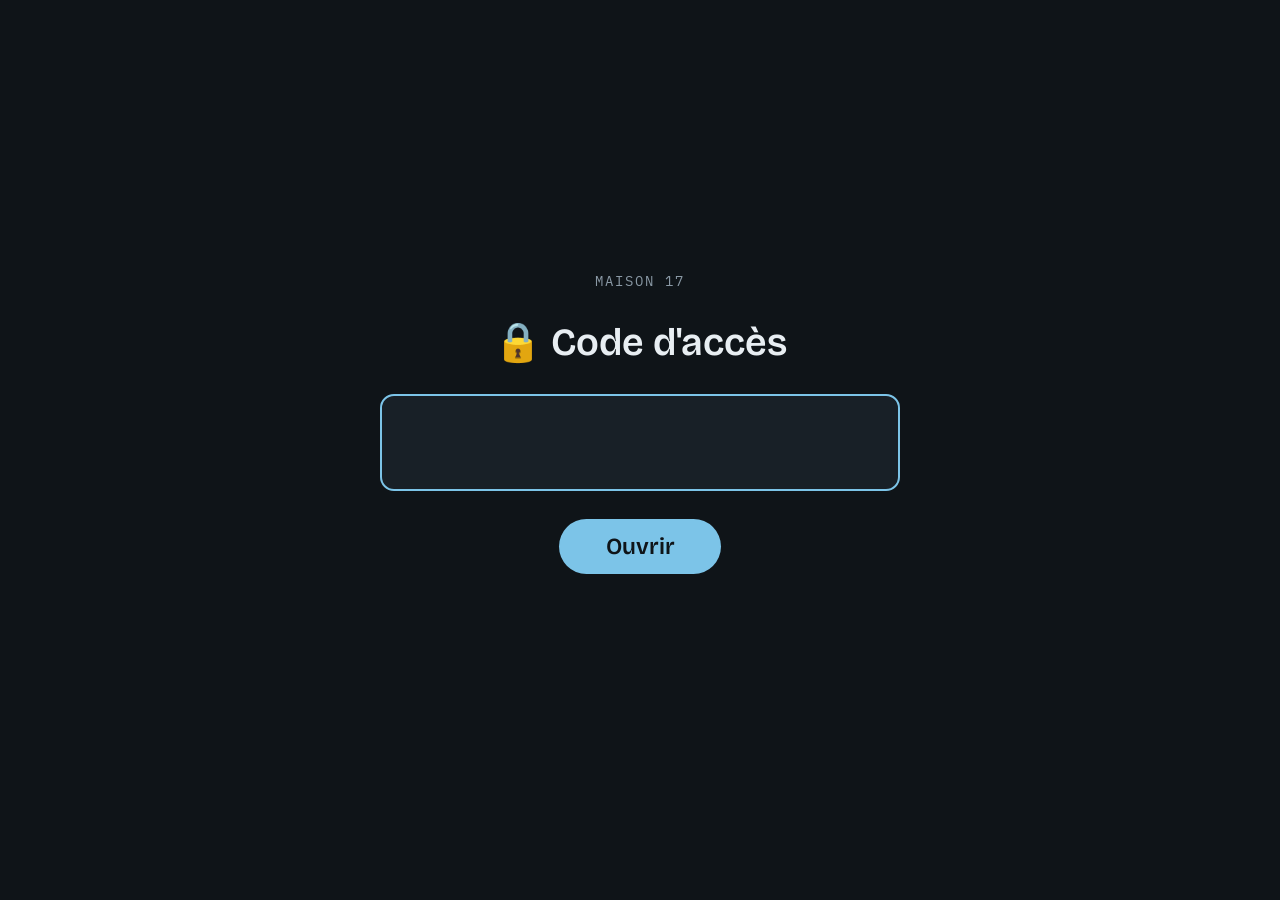
==== bilans.html @ 3d0b06b4 "Bilans : écarts avec une décimale sous 10 % et totaux au dixième de kWh ; mise à jour automatique de" ====
<!doctype html>
<html lang="fr">
<head>
<meta charset="utf-8">
<meta name="viewport" content="width=device-width,initial-scale=1">
<title>Bilans énergie</title>
<link rel="preconnect" href="https://fonts.googleapis.com">
<link rel="preconnect" href="https://fonts.gstatic.com" crossorigin>
<link rel="stylesheet" href="https://fonts.googleapis.com/css2?family=Bricolage+Grotesque:opsz,wght@12..96,400;12..96,600;12..96,700&family=IBM+Plex+Mono:wght@400;500&display=swap">
<style>
/* Bilans de l'installation solaire : semaine, mois, année, et comparaison avec l'année précédente (N-1).
   Écrite pour le navigateur de la télé Samsung 2018 : flexbox seulement (pas de grille CSS, pas de gap, pas de inset). */
:root{
  --nuit:#0f1418; --ardoise:#182027; --trait:#26313a;
  --craie:#e8eef2; --brume:#8a99a5; --givre:#7cc4e8;
  --soleil:#f0c36a; --reseau:#f08a6a; --vente:#7fd1a0;
  --display:"Bricolage Grotesque",system-ui,"Segoe UI",Roboto,sans-serif;
  --mono:"IBM Plex Mono",ui-monospace,Menlo,Consolas,monospace;
  color-scheme:dark;
}
html{font-size:1vw}
@supports (width:min(1vw,1vh)){html{font-size:min(1vw,1.7778vh)}}
*{box-sizing:border-box}
html,body{height:100%;margin:0}
body{background:var(--nuit);color:var(--craie);font-family:var(--display);overflow:hidden}
.ecran{height:100%;display:flex;flex-direction:column;padding:2.2rem 3.2rem}
.haut{display:flex;align-items:flex-end;justify-content:space-between;margin-bottom:1.2rem}
h1{margin:0;font-size:3rem;font-weight:700;letter-spacing:-.02em;line-height:1}
.sous{font-family:var(--mono);font-size:1rem;color:var(--brume);margin-top:.6rem;letter-spacing:.06em}
.liens{font-family:var(--mono);font-size:1rem;text-align:right}
.liens a{color:var(--givre);text-decoration:none;margin-left:1.4rem}

.barre-outils{display:flex;align-items:center;justify-content:space-between;margin-bottom:1.1rem}
.groupe{display:flex;align-items:center}
.groupe button{font-family:var(--mono);font-size:1.05rem;white-space:nowrap;color:var(--craie);background:var(--ardoise);border:1px solid var(--trait);border-radius:99px;padding:.5rem 1rem;margin-right:.5rem;cursor:pointer}
.groupe button:last-child{margin-right:0}
.groupe button[aria-pressed="true"]{background:var(--craie);color:var(--nuit);border-color:var(--craie)}
.groupe button:focus{outline:3px solid var(--givre);outline-offset:2px}
.groupe button.m[aria-pressed="true"]{color:var(--nuit)}
.nav{display:flex;align-items:center}
.nav button{font-size:1.6rem;width:3.2rem;height:3.2rem;border-radius:50%;border:1px solid var(--trait);background:var(--ardoise);color:var(--craie);cursor:pointer}
.nav button:focus{outline:3px solid var(--givre);outline-offset:2px}
.nav button[disabled]{opacity:.3;cursor:default}
.nav .periode{font-size:1.7rem;font-weight:600;min-width:17rem;text-align:center;white-space:nowrap}

.corps{flex:1 1 auto;display:flex;min-height:0}
.carte{background:var(--ardoise);border-radius:1rem;padding:1.3rem 1.6rem;min-width:0}
.graphique{flex:1 1 auto;display:flex;flex-direction:column;margin-right:1.2rem}
.cote{flex:0 0 27%;display:flex;flex-direction:column}
.etiquette{font-family:var(--mono);font-size:.95rem;letter-spacing:.14em;text-transform:uppercase;color:var(--brume)}
.legende{display:flex;justify-content:space-between;align-items:baseline}
.legende span{font-family:var(--mono);font-size:1rem;color:var(--brume);margin-left:1.4rem}
.carre{display:inline-block;width:.9rem;height:.9rem;border-radius:.2rem;margin-right:.4rem;vertical-align:middle}
.zone-svg{flex:1 1 auto;position:relative;margin-top:1rem;min-height:10rem}
.zone-svg svg{position:absolute;top:0;left:0;width:100%;height:100%}
.echelle{position:absolute;left:0;top:-.2rem;font-family:var(--mono);font-size:.9rem;color:var(--brume)}
/* Infobulles : une colonne invisible par barre, au-dessus du graphique */
.survol{position:absolute;top:0;left:0;right:0;bottom:0;display:flex}
.survol div{flex:1 1 0;cursor:default;border-radius:.4rem}
.survol div:hover,.survol div.actif{background:rgba(232,238,242,.06)}
.bulle{position:absolute;z-index:3;pointer-events:none;background:#0b1013;border:1px solid var(--trait);border-radius:.7rem;padding:.8rem 1rem;min-width:16rem;box-shadow:0 .6rem 1.6rem rgba(0,0,0,.45);display:none}
.bulle .t{font-family:var(--mono);font-size:.9rem;letter-spacing:.08em;text-transform:uppercase;color:var(--brume);margin-bottom:.4rem}
.bulle .l{display:flex;justify-content:space-between;align-items:baseline;font-size:1.25rem;margin-top:.25rem}
.bulle .l span{color:var(--brume);margin-right:1.4rem;white-space:nowrap}
.bulle .l b{font-weight:600;font-variant-numeric:tabular-nums;white-space:nowrap}
.bulle .e{font-family:var(--mono);font-size:1rem;margin-top:.5rem}
.libelles{display:flex;margin-top:.5rem}
.libelles div{flex:1 1 0;text-align:center;font-family:var(--mono);font-size:.95rem;color:var(--brume);white-space:nowrap;overflow:hidden}
.libelles div b{display:block;color:var(--craie);font-family:var(--display);font-size:1.25rem;font-weight:600}
.libelles div.auj{color:var(--givre)}

.total{margin-top:1rem}
.total .val{font-size:4.4rem;font-weight:700;line-height:1;font-variant-numeric:tabular-nums;margin-top:.4rem}
.total .val small{font-size:.4em;font-weight:400;color:var(--brume);margin-left:.15em}
.comp{margin-top:1.4rem;padding-top:1.2rem;border-top:1px dashed var(--trait)}
.comp .ligne{display:flex;justify-content:space-between;align-items:baseline;margin-top:.6rem;font-size:1.35rem;color:var(--brume)}
.comp .ligne b{color:var(--craie);font-weight:600;font-variant-numeric:tabular-nums}
.ecart{display:inline-block;margin-top:1rem;font-family:var(--mono);font-size:1.5rem;padding:.3rem .9rem;border-radius:99px;border:1px solid currentColor}
.hausse{color:var(--vente)} .baisse{color:var(--reseau)} .neutre{color:var(--brume)}
.note{margin-top:auto;font-family:var(--mono);font-size:.9rem;color:var(--brume);line-height:1.5}

/* Tableau de comparaison mois par mois */
.tableau{width:100%;border-collapse:collapse;margin-top:1rem;font-variant-numeric:tabular-nums}
.tableau th{font-family:var(--mono);font-size:.95rem;font-weight:500;letter-spacing:.1em;text-transform:uppercase;color:var(--brume);text-align:right;padding:.4rem .8rem;border-bottom:1px solid var(--trait)}
.tableau th:first-child,.tableau td:first-child{text-align:left}
.tableau td{font-size:1.45rem;padding:.42rem .8rem;text-align:right;border-bottom:1px solid var(--trait)}
.tableau td.mois{color:var(--brume)}
.tableau td.ecart-c{font-family:var(--mono);font-size:1.25rem}
.tableau tr.courant td{background:rgba(124,196,232,.08)}
.tableau tr.total-l td{font-weight:700;border-bottom:0}
.tableau .mini{display:inline-block;height:.7rem;border-radius:.2rem;vertical-align:middle;margin-left:.6rem}

.etat{font-family:var(--mono);font-size:.9rem;color:var(--brume);margin-top:.8rem}
.etat.erreur{color:var(--reseau)}

@media (max-width:800px){
  html{font-size:2.4vw}
  body{overflow:auto}
  .ecran{height:auto;padding:16px}
  .haut,.barre-outils{display:block}
  .barre-outils .groupe{flex-wrap:wrap;margin-bottom:10px}
  .groupe button{margin-bottom:6px}
  .corps{display:block}
  .graphique{margin:0 0 12px}
  .zone-svg{height:50vw}
}
</style>
<script src="verrou.js"></script>
<script src="maj.js"></script>
</head>
<body>
<main class="ecran">
  <div class="haut">
    <div>
      <h1>📊 Bilans énergie</h1>
      <div class="sous" id="sous">Panneaux solaires · depuis le 30 octobre 2024</div>
    </div>
    <div class="liens"><a href="./">← Tableau de bord</a><a href="energie.html">☀️ Énergie</a><a href="historique.html">📈 Courbes</a></div>
  </div>

  <div class="barre-outils">
    <div class="groupe" id="vues">
      <button type="button" data-vue="semaine">Semaine</button>
      <button type="button" data-vue="mois">Mois</button>
      <button type="button" data-vue="annee">Année</button>
      <button type="button" data-vue="comparaison">N / N-1</button>
    </div>
    <div class="nav">
      <button type="button" id="prec" aria-label="Période précédente">‹</button>
      <div class="periode" id="periode">…</div>
      <button type="button" id="suiv" aria-label="Période suivante">›</button>
    </div>
    <div class="groupe" id="mesures">
      <button type="button" class="m" data-m="production_wh">☀️ Production</button>
      <button type="button" class="m" data-m="consommation_wh">🏠 Conso.</button>
      <button type="button" class="m" data-m="achetee_wh">⚡ Achat</button>
      <button type="button" class="m" data-m="vendue_wh">💶 Revente</button>
    </div>
  </div>

  <div class="corps">
    <div class="carte graphique" id="bloc-graphique">
      <div class="legende">
        <div class="etiquette" id="titre-graphique">—</div>
        <div><span><i class="carre" id="leg-n"></i><em id="leg-n-t" style="font-style:normal">N</em></span><span><i class="carre" id="leg-n1"></i><em id="leg-n1-t" style="font-style:normal">N-1</em></span></div>
      </div>
      <div class="zone-svg" id="zone-svg"><svg id="svg" viewBox="0 0 1000 400" preserveAspectRatio="none" aria-hidden="true"></svg><div class="echelle" id="echelle"></div><div class="survol" id="survol"></div><div class="bulle" id="bulle" role="tooltip"></div></div>
      <div class="libelles" id="libelles"></div>
      <div id="bloc-tableau" style="display:none;flex:1 1 auto;overflow:hidden"></div>
    </div>
    <div class="carte cote">
      <div class="etiquette" id="titre-total">Total</div>
      <div class="total"><div class="val" id="total">--</div></div>
      <div class="comp" id="comp"></div>
      <div class="note" id="note"></div>
      <div class="etat" id="etat">Chargement de l'historique…</div>
    </div>
  </div>
</main>

<script>
/* ===== Données : historique/solaire-jours.csv (une ligne par jour) + solaire.json pour aujourd'hui ===== */
var MESURES = {
  production_wh:   { nom: "Production",  couleur: "#f0c36a" },
  consommation_wh: { nom: "Consommation", couleur: "#e8eef2" },
  achetee_wh:      { nom: "Achat au réseau", couleur: "#f08a6a" },
  vendue_wh:       { nom: "Revente au réseau", couleur: "#7fd1a0" }
};
var MOIS_COURT = ["janv.", "févr.", "mars", "avr.", "mai", "juin", "juil.", "août", "sept.", "oct.", "nov.", "déc."];
var JOURS_COURT = ["lun.", "mar.", "mer.", "jeu.", "ven.", "sam.", "dim."];

var MISE_EN_SERVICE = new Date(2024, 9, 30);   // avant cette date, pas de données : une période qui commence avant est incomplète
function partiel(debut){ return debut < MISE_EN_SERVICE; }
var jours = {};            // "AAAA-MM-JJ" -> { production_wh, ... }
var etat = { vue: "mois", mesure: "production_wh", ref: aujourdhui() };   // ref : un jour dans la période affichée

function maj(t){ return t.charAt(0).toUpperCase() + t.slice(1); }
function el(id){ return document.getElementById(id); }
function aujourdhui(){ var d = new Date(); return new Date(d.getFullYear(), d.getMonth(), d.getDate()); }
function cle(d){ return d.getFullYear() + "-" + ("0" + (d.getMonth() + 1)).slice(-2) + "-" + ("0" + d.getDate()).slice(-2); }
function ajoute(d, n){ var x = new Date(d.getTime()); x.setDate(x.getDate() + n); return x; }
function lundi(d){ var j = (d.getDay() + 6) % 7; return ajoute(d, -j); }
function valeur(d){ var j = jours[cle(d)]; return j && typeof j[etat.mesure] === "number" ? j[etat.mesure] : null; }
function kwh(wh, dec){
  if (wh === null || wh === undefined) return "–";
  var v = wh / 1000;
  if (v >= 1000) return (v / 1000).toFixed(2).replace(".", ",") + " MWh";
  return v.toFixed(dec === undefined ? (v >= 100 ? 0 : 1) : dec).replace(".", ",") + " kWh";
}
function kwhFin(wh){ return wh !== null && wh !== undefined && wh < 1e6 ? kwh(wh, 1) : kwh(wh); }   // une décimale sous 1 000 kWh
function grand(wh){ var t = kwhFin(wh); var i = t.lastIndexOf(" "); return i < 0 ? t : t.slice(0, i) + "<small>" + t.slice(i + 1) + "</small>"; }
function somme(debut, fin, jusqua){   // fin exclue ; jusqua : ne compter que les jours avant cette date
  var s = 0, n = 0;
  for (var d = debut; d < fin; d = ajoute(d, 1)) {
    if (jusqua && d >= jusqua) break;
    var v = valeur(d);
    if (v !== null) { s += v; n++; }
  }
  return n ? s : null;
}
function memeJourAnPasse(d){ var x = new Date(d.getTime()); x.setFullYear(x.getFullYear() - 1); return x; }

/* ===== Chargement ===== */
function charger(){
  Promise.all([
    fetch("historique/solaire-jours.csv?t=" + Date.now(), { cache: "no-store" }).then(function(r){ if (!r.ok) throw new Error("historique pas encore disponible"); return r.text(); }),
    fetch("solaire.json?t=" + Date.now(), { cache: "no-store" }).then(function(r){ return r.ok ? r.json() : null; }).catch(function(){ return null; })
  ]).then(function(res){
    jours = {};
    var lignes = res[0].trim().split("\n"), entete = lignes[0].split(",");
    for (var i = 1; i < lignes.length; i++) {
      var c = lignes[i].split(","), o = {};
      for (var k = 1; k < entete.length; k++) o[entete[k]] = c[k] === "" ? null : parseFloat(c[k]);
      jours[c[0]] = o;
    }
    var s = res[1];
    if (s && s.disponible && s.jour) jours[cle(aujourdhui())] = s.jour;   // aujourd'hui, en cours
    var n = Object.keys(jours).length;
    el("etat").className = "etat";
    el("etat").textContent = n + " jours d'historique · mis à jour à " + new Date().toLocaleTimeString("fr-FR", { hour: "2-digit", minute: "2-digit" });
    dessiner();
  }).catch(function(e){
    el("etat").className = "etat erreur";
    el("etat").textContent = "Historique indisponible (" + e.message + "). Il se constitue dans l'heure qui suit la mise en place.";
  });
}

/* ===== Dessin des barres N et N-1 ===== */
function barres(items, couleur){
  /* items : [{ lib, sous, n, n1, auj }] */
  var max = 0;
  items.forEach(function(it){ max = Math.max(max, it.n || 0, it.n1 || 0); });
  max = max > 0 ? max * 1.08 : 1;
  var L = 1000, H = 400, larg = L / items.length, svg = "";
  for (var g = 1; g <= 3; g++) svg += '<line x1="0" x2="1000" y1="' + (H - g * H / 4) + '" y2="' + (H - g * H / 4) + '" stroke="#26313a" stroke-width="1" vector-effect="non-scaling-stroke"/>';
  items.forEach(function(it, i){
    var x0 = i * larg, b = larg * 0.36, ecartB = larg * 0.04;
    if (it.n1 !== null && it.n1 !== undefined) {
      var h1 = it.n1 / max * H;
      svg += '<rect x="' + (x0 + larg / 2 - b - ecartB / 2).toFixed(1) + '" y="' + (H - h1).toFixed(1) + '" width="' + b.toFixed(1) + '" height="' + h1.toFixed(1) + '" fill="' + couleur + '" fill-opacity=".28"/>';
    }
    if (it.n !== null && it.n !== undefined) {
      var h = it.n / max * H;
      svg += '<rect x="' + (x0 + larg / 2 + ecartB / 2).toFixed(1) + '" y="' + (H - h).toFixed(1) + '" width="' + b.toFixed(1) + '" height="' + h.toFixed(1) + '" fill="' + couleur + '"' + (it.auj ? ' fill-opacity=".65"' : '') + '/>';
    }
  });
  el("svg").innerHTML = svg;
  dernierItems = items;
  el("survol").innerHTML = items.map(function(it, i){ return '<div data-i="' + i + '"></div>'; }).join("");
  el("bulle").style.display = "none";
  el("echelle").textContent = kwh(max, 0);
  var montrerValeurs = items.length <= 12;
  el("libelles").innerHTML = items.map(function(it){
    return '<div' + (it.auj ? ' class="auj"' : '') + '>' + (montrerValeurs ? '<b>' + (it.n === null || it.n === undefined ? "–" : kwh(it.n, it.n >= 100000 ? 0 : 1).replace(" kWh", "").replace(" MWh", " M")) + '</b>' : '') + it.lib + '</div>';
  }).join("");
}

/* Écart en % : une décimale sous 10 %, pour ne pas afficher « 0 % » quand deux valeurs sont proches mais différentes */
function pct(p){
  var a = Math.abs(p), v = a < 10 ? Math.round(p * 10) / 10 : Math.round(p);
  var t = (a < 10 ? Math.abs(v).toFixed(1) : String(Math.abs(v))).replace(".", ",");
  return (v > 0 ? "+" : v < 0 ? "-" : "") + t + " %";
}
/* ===== Infobulles ===== */
var dernierItems = [];
function montrerBulle(cible){
  var i = +cible.getAttribute("data-i"), it = dernierItems[i], m = MESURES[etat.mesure], b = el("bulle"), zone = el("zone-svg");
  if (!it) return;
  [].forEach.call(el("survol").children, function(c){ c.className = c === cible ? "actif" : ""; });
  var html = '<div class="t">' + m.nom + '</div>' +
    '<div class="l"><span><i class="carre" style="background:' + m.couleur + '"></i>' + it.titreN + (it.auj ? " (en cours)" : "") + '</span><b>' + kwhPrecis(it.n) + '</b></div>' +
    '<div class="l"><span><i class="carre" style="background:' + m.couleur + ';opacity:.3"></i>' + it.titreN1 + '</span><b>' + kwhPrecis(it.n1) + '</b></div>';
  if (it.n !== null && it.n !== undefined && it.n1 && it.titreN1.indexOf("incomplet") < 0) {
    var p = (it.n - it.n1) / it.n1 * 100, bon = etat.mesure === "achetee_wh" ? p < 0 : p > 0;
    html += '<div class="e ' + (Math.abs(p) < 1 ? "neutre" : bon ? "hausse" : "baisse") + '">' + pct(p) + ' par rapport à N-1</div>';
  }
  b.innerHTML = html; b.style.display = "block";
  var largeur = zone.clientWidth, x = cible.offsetLeft + cible.offsetWidth / 2, w = b.offsetWidth;
  b.style.left = Math.max(0, Math.min(largeur - w, x - w / 2)) + "px";
  b.style.top = "0px";
}
function cacherBulle(){ el("bulle").style.display = "none"; [].forEach.call(el("survol").children, function(c){ c.className = ""; }); }
function kwhPrecis(wh){
  if (wh === null || wh === undefined) return "pas de donnée";
  var v = wh / 1000;
  return (v >= 1000 ? (v / 1000).toFixed(2).replace(".", ",") + " MWh" : v.toFixed(v >= 100 ? 0 : v >= 10 ? 1 : 2).replace(".", ",") + " kWh");
}
function dateLongue(d){ return maj(d.toLocaleDateString("fr-FR", { weekday: "long", day: "numeric", month: "long", year: "numeric" })); }
function moisLong(an, k){ return maj(new Date(an, k, 1).toLocaleDateString("fr-FR", { month: "long", year: "numeric" })); }

function ecartTexte(n, n1){
  if (n === null || n1 === null || !n1) return '<span class="ecart neutre">pas de comparaison</span>';
  var p = (n - n1) / n1 * 100, signe = p > 0 ? "+" : "";
  var bon = etat.mesure === "achetee_wh" ? p < 0 : p > 0;   // moins d'achat, c'est mieux
  return '<span class="ecart ' + (Math.abs(p) < 1 ? "neutre" : bon ? "hausse" : "baisse") + '">' + pct(p) + ' vs N-1</span>';
}

function cote(titre, n, lignes, ecartN, ecartN1, note){
  el("titre-total").textContent = titre;
  el("total").innerHTML = grand(n);
  el("comp").innerHTML = lignes.map(function(l){ return '<div class="ligne"><span>' + l[0] + '</span><b>' + kwhFin(l[1]) + '</b></div>'; }).join("") + ecartTexte(ecartN, ecartN1);
  el("note").textContent = note || "";
}

function dessiner(){
  var m = MESURES[etat.mesure], ref = etat.ref, auj = aujourdhui();
  [].forEach.call(document.querySelectorAll("#vues button"), function(b){ b.setAttribute("aria-pressed", b.getAttribute("data-vue") === etat.vue ? "true" : "false"); });
  [].forEach.call(document.querySelectorAll("#mesures button"), function(b){
    var on = b.getAttribute("data-m") === etat.mesure;
    b.setAttribute("aria-pressed", on ? "true" : "false");
    b.style.background = on ? MESURES[b.getAttribute("data-m")].couleur : "";
    b.style.borderColor = on ? MESURES[b.getAttribute("data-m")].couleur : "";
  });
  el("leg-n").style.background = m.couleur; el("leg-n1").style.background = m.couleur; el("leg-n1").style.opacity = ".3";
  var tableau = etat.vue === "comparaison";
  el("zone-svg").style.display = tableau ? "none" : ""; el("libelles").style.display = tableau ? "none" : "";
  el("bloc-tableau").style.display = tableau ? "block" : "none";

  var items = [], titre, n, n1, n1Complet, debut, fin, note = "";
  if (etat.vue === "semaine") {
    debut = lundi(ref); fin = ajoute(debut, 7);
    for (var i = 0; i < 7; i++) {
      var d = ajoute(debut, i), dPasse = ajoute(d, -364);   // même jour de la semaine, un an avant (52 semaines)
      items.push({ lib: JOURS_COURT[i] + " " + d.getDate(), n: d > auj ? null : valeur(d), n1: valeur(dPasse), auj: cle(d) === cle(auj), titreN: dateLongue(d), titreN1: dateLongue(dPasse) });
    }
    el("periode").textContent = "Semaine du " + debut.getDate() + " " + MOIS_COURT[debut.getMonth()] + " " + debut.getFullYear();
    el("leg-n-t").textContent = "cette semaine"; el("leg-n1-t").textContent = "même semaine N-1";
    titre = m.nom + " par jour";
    n = somme(debut, fin); n1 = somme(ajoute(debut, -364), ajoute(fin, -364));
    var enCours = auj >= debut && auj < fin;
    var n1Date = enCours ? somme(ajoute(debut, -364), ajoute(fin, -364), ajoute(auj, -363)) : n1;
    var p1S = partiel(ajoute(debut, -364));
    cote("Total de la semaine", n, [["N-1 à date", n1Date], ["N-1 semaine entière", n1]], n, p1S ? null : n1Date,
         "N-1 : la même semaine 52 semaines plus tôt, jour de semaine pour jour de semaine.");
  } else if (etat.vue === "mois") {
    debut = new Date(ref.getFullYear(), ref.getMonth(), 1); fin = new Date(ref.getFullYear(), ref.getMonth() + 1, 1);
    var nb = (fin - debut) / 864e5;
    for (var j = 0; j < nb; j++) {
      var dj = ajoute(debut, j), dp = new Date(dj.getFullYear() - 1, dj.getMonth(), dj.getDate());
      items.push({ lib: (j % 5 === 0 || j === nb - 1) ? String(j + 1) : "", n: dj > auj ? null : valeur(dj), n1: dp.getMonth() === dj.getMonth() ? valeur(dp) : null, auj: cle(dj) === cle(auj), titreN: dateLongue(dj), titreN1: dp.getMonth() === dj.getMonth() ? dateLongue(dp) : "N-1 (jour inexistant)" });
    }
    el("periode").textContent = maj(debut.toLocaleDateString("fr-FR", { month: "long", year: "numeric" }));
    el("leg-n-t").textContent = String(debut.getFullYear()); el("leg-n1-t").textContent = String(debut.getFullYear() - 1);
    titre = m.nom + " par jour";
    n = somme(debut, fin);
    var debP = new Date(debut.getFullYear() - 1, debut.getMonth(), 1), finP = new Date(debut.getFullYear() - 1, debut.getMonth() + 1, 1);
    n1 = somme(debP, finP);
    var enCoursM = auj >= debut && auj < fin;
    var n1DateM = enCoursM ? somme(debP, finP, memeJourAnPasse(ajoute(auj, 1))) : n1;
    var p1M = partiel(debP);
    cote("Total du mois", n, [[(enCoursM ? "N-1 à date" : "Même mois N-1") + (p1M ? " (partiel)" : ""), n1DateM]].concat(enCoursM ? [["N-1 mois complet", n1]] : []), n, p1M ? null : n1DateM,
         p1M ? "Le même mois de l'an dernier est incomplet : installation le 30 octobre 2024." : enCoursM ? "Mois en cours : comparé aux mêmes jours de l'an dernier." : "");
  } else if (etat.vue === "annee") {
    var an = ref.getFullYear();
    for (var k = 0; k < 12; k++) {
      var dm = new Date(an, k, 1), fm = new Date(an, k + 1, 1);
      items.push({ lib: MOIS_COURT[k], n: dm > auj ? null : somme(dm, fm), n1: somme(new Date(an - 1, k, 1), new Date(an - 1, k + 1, 1)), auj: an === auj.getFullYear() && k === auj.getMonth(), titreN: moisLong(an, k), titreN1: moisLong(an - 1, k) + (partiel(new Date(an - 1, k, 1)) ? " (incomplet)" : "") });
    }
    el("periode").textContent = "Année " + an;
    el("leg-n-t").textContent = String(an); el("leg-n1-t").textContent = String(an - 1);
    titre = m.nom + " par mois";
    n = somme(new Date(an, 0, 1), new Date(an + 1, 0, 1));
    n1 = somme(new Date(an - 1, 0, 1), new Date(an, 0, 1));
    var enCoursA = an === auj.getFullYear();
    var n1DateA = enCoursA ? somme(new Date(an - 1, 0, 1), new Date(an, 0, 1), memeJourAnPasse(ajoute(auj, 1))) : n1;
    var p1A = partiel(new Date(an - 1, 0, 1));
    cote("Total de l'année", n, [[(enCoursA ? "N-1 à date" : "Année N-1") + (p1A ? " (partielle)" : ""), n1DateA]].concat(enCoursA ? [["Année N-1 complète", n1]] : []), n, p1A ? null : n1DateA,
         p1A ? "L'année précédente est incomplète (installation le 30 octobre 2024) : comparez mois par mois dans la vue N / N-1." : "Données depuis la mise en service, le 30 octobre 2024.");
  } else {
    comparaison(m);
    return;
  }
  el("titre-graphique").textContent = titre;
  barres(items, m.couleur);
  majNavigation();
}

/* ===== Vue N / N-1 : chaque mois de l'année comparé au même mois de l'année précédente ===== */
function comparaison(m){
  var an = etat.ref.getFullYear(), auj = aujourdhui(), lignes = [], tN = 0, tN1 = 0, max = 0;
  for (var k = 0; k < 12; k++) {
    var dm = new Date(an, k, 1), fm = new Date(an, k + 1, 1);
    var enCours = an === auj.getFullYear() && k === auj.getMonth();
    var vN = dm > auj ? null : somme(dm, fm);
    var vN1 = enCours ? somme(new Date(an - 1, k, 1), new Date(an - 1, k + 1, 1), memeJourAnPasse(ajoute(auj, 1))) : somme(new Date(an - 1, k, 1), new Date(an - 1, k + 1, 1));
    var p1 = partiel(new Date(an - 1, k, 1));
    lignes.push({ k: k, n: vN, n1: vN1, enCours: enCours, partiel: p1 });
    max = Math.max(max, vN || 0, vN1 || 0);
    if (vN !== null && vN1 !== null && !p1) { tN += vN; tN1 += vN1; }
  }
  var html = '<table class="tableau"><thead><tr><th>Mois</th><th>' + an + '</th><th>' + (an - 1) + '</th><th>Écart</th></tr></thead><tbody>';
  lignes.forEach(function(l){
    var e = (l.n !== null && l.n1 && !l.partiel) ? (l.n - l.n1) / l.n1 * 100 : null;
    var bon = etat.mesure === "achetee_wh" ? e < 0 : e > 0;
    var cls = e === null ? "neutre" : Math.abs(e) < 1 ? "neutre" : bon ? "hausse" : "baisse";
    html += '<tr' + (l.enCours ? ' class="courant"' : '') + '><td class="mois">' + maj(MOIS_COURT[l.k]) + (l.enCours ? " (à date)" : "") + '</td>' +
      '<td>' + kwh(l.n, 0) + '<i class="mini" style="width:' + (max ? (l.n || 0) / max * 8 : 0).toFixed(2) + 'rem;background:' + m.couleur + '"></i></td>' +
      '<td>' + (l.partiel && l.n1 !== null ? '<span style="font-size:.75em;color:var(--brume)">partiel · </span>' : '') + kwh(l.n1, 0) + '<i class="mini" style="width:' + (max ? (l.n1 || 0) / max * 8 : 0).toFixed(2) + 'rem;background:' + m.couleur + ';opacity:.3"></i></td>' +
      '<td class="ecart-c ' + cls + '">' + (e === null ? "–" : pct(e)) + '</td></tr>';
  });
  var eT = tN1 ? (tN - tN1) / tN1 * 100 : null;
  html += '<tr class="total-l"><td>Mois comparables</td><td>' + kwh(tN, 0) + '</td><td>' + kwh(tN1, 0) + '</td><td class="ecart-c">' + (eT === null ? "–" : pct(eT)) + '</td></tr></tbody></table>';
  el("bloc-tableau").innerHTML = html;
  el("titre-graphique").textContent = m.nom + " : chaque mois face au même mois de " + (an - 1);
  el("periode").textContent = an + " / " + (an - 1);
  el("leg-n-t").textContent = String(an); el("leg-n1-t").textContent = String(an - 1);
  cote("Mois comparables " + an, tN, [["Mêmes mois " + (an - 1), tN1]], tN, tN1,
       "Mois en cours comparé aux mêmes jours de l'an dernier. Les mois sans données complètes d'un côté (avant l'installation du 30 octobre 2024) ne sont pas comptés.");
  majNavigation();
}

/* ===== Navigation ===== */
function deplacer(sens){
  var r = etat.ref;
  if (etat.vue === "semaine") r = ajoute(r, 7 * sens);
  else if (etat.vue === "mois") r = new Date(r.getFullYear(), r.getMonth() + sens, 1);
  else r = new Date(r.getFullYear() + sens, 0, 1);
  if (r > aujourdhui()) r = aujourdhui();
  etat.ref = r; dessiner();
}
function majNavigation(){
  var auj = aujourdhui(), r = etat.ref, dernier;
  if (etat.vue === "semaine") dernier = lundi(r).getTime() >= lundi(auj).getTime();
  else if (etat.vue === "mois") dernier = r.getFullYear() === auj.getFullYear() && r.getMonth() === auj.getMonth();
  else dernier = r.getFullYear() === auj.getFullYear();
  var premier = etat.vue === "semaine" ? lundi(r) <= new Date(2024, 9, 30) : etat.vue === "mois" ? (r.getFullYear() < 2024 || (r.getFullYear() === 2024 && r.getMonth() <= 9)) : r.getFullYear() <= 2024;
  el("suiv").disabled = dernier; el("prec").disabled = premier;
}
[].forEach.call(document.querySelectorAll("#vues button"), function(b){
  b.addEventListener("click", function(){ etat.vue = b.getAttribute("data-vue"); dessiner(); });
});
[].forEach.call(document.querySelectorAll("#mesures button"), function(b){
  b.addEventListener("click", function(){ etat.mesure = b.getAttribute("data-m"); dessiner(); });
});
el("prec").addEventListener("click", function(){ deplacer(-1); });
el("survol").addEventListener("mouseover", function(e){ if (e.target.parentNode === el("survol")) montrerBulle(e.target); });
el("survol").addEventListener("click", function(e){ if (e.target.parentNode === el("survol")) montrerBulle(e.target); });   // au toucher (iPhone)
el("survol").addEventListener("mouseleave", cacherBulle);
el("suiv").addEventListener("click", function(){ deplacer(1); });

charger();
setInterval(charger, 15 * 60 * 1000);
</script>
</body>
</html>
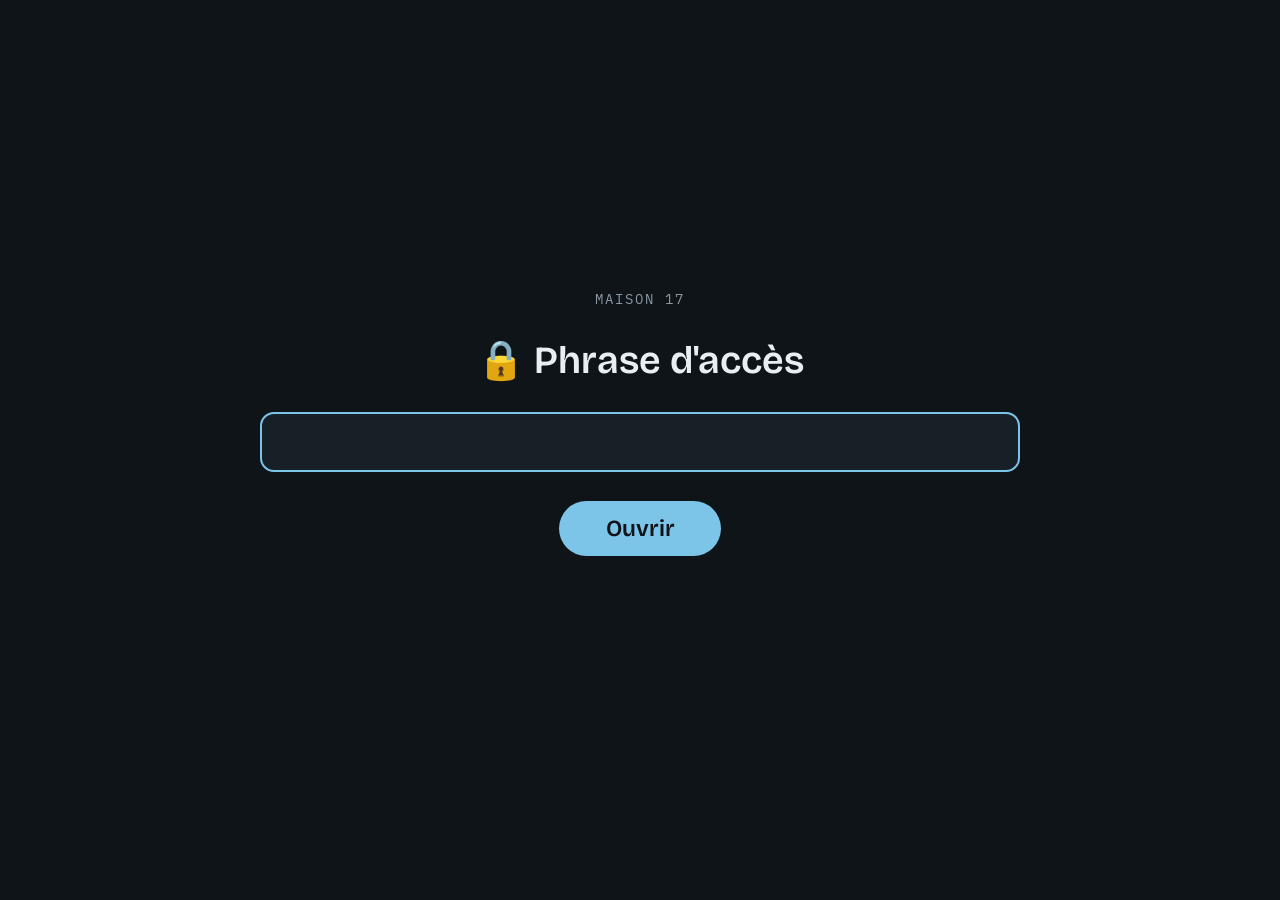
==== commit 56b79a7a: "Télé : diaporama allégé, raccourcis de la télécommande, mode nuit - Diaporama : photos 1920x1080 et " ====
--- a/bilans.html
+++ b/bilans.html
@@ -93,8 +93,11 @@
 .etat{font-family:var(--mono);font-size:.9rem;color:var(--brume);margin-top:.8rem}
 .etat.erreur{color:var(--reseau)}
 
+/* Boutons vers les autres pages (nav.js), à l'échelle de la page */
+.haut .nav-pages{font-size:1.1rem}
 @media (max-width:800px){
   html{font-size:2.4vw}
+  .haut .nav-pages{font-size:3.4vw}
   body{overflow:auto}
   .ecran{height:auto;padding:16px}
   .haut,.barre-outils{display:block}
@@ -106,7 +109,9 @@
 }
 </style>
 <script src="verrou.js"></script>
+<script src="veille.js"></script>
 <script src="maj.js"></script>
+<script src="tele.js"></script>
 </head>
 <body>
 <main class="ecran">
@@ -115,7 +120,7 @@
       <h1>📊 Bilans énergie</h1>
       <div class="sous" id="sous">Panneaux solaires · depuis le 30 octobre 2024</div>
     </div>
-    <div class="liens"><a href="./">← Tableau de bord</a><a href="energie.html">☀️ Énergie</a><a href="historique.html">📈 Courbes</a></div>
+    <nav class="nav-pages droite"></nav><script src="nav.js"></script>
   </div>
 
   <div class="barre-outils">
@@ -131,8 +136,8 @@
       <button type="button" id="suiv" aria-label="Période suivante">›</button>
     </div>
     <div class="groupe" id="mesures">
-      <button type="button" class="m" data-m="production_wh">☀️ Production</button>
-      <button type="button" class="m" data-m="consommation_wh">🏠 Conso.</button>
+      <button type="button" class="m" data-m="production_wh">☀️ Prod.</button>
+      <button type="button" class="m" data-m="consommation_wh">🏠 Conso</button>
       <button type="button" class="m" data-m="achetee_wh">⚡ Achat</button>
       <button type="button" class="m" data-m="vendue_wh">💶 Revente</button>
     </div>
@@ -161,8 +166,8 @@
 <script>
 /* ===== Données : historique/solaire-jours.csv (une ligne par jour) + solaire.json pour aujourd'hui ===== */
 var MESURES = {
-  production_wh:   { nom: "Production",  couleur: "#f0c36a" },
-  consommation_wh: { nom: "Consommation", couleur: "#e8eef2" },
+  production_wh:   { nom: "Prod.",  couleur: "#f0c36a" },
+  consommation_wh: { nom: "Conso", couleur: "#e8eef2" },
   achetee_wh:      { nom: "Achat au réseau", couleur: "#f08a6a" },
   vendue_wh:       { nom: "Revente au réseau", couleur: "#7fd1a0" }
 };
@@ -214,15 +219,49 @@
       jours[c[0]] = o;
     }
     var s = res[1];
-    if (s && s.disponible && s.jour) jours[cle(aujourdhui())] = s.jour;   // aujourd'hui, en cours
+    var trous = estimerTrous();
+    /* aujourd'hui, en cours ; la nuit, si la dernière mesure date de la veille, ses chiffres sont ceux d'hier : on ne les prend pas */
+    if (s && s.disponible && s.jour && String(s.mesure || "").slice(0, 10) === cle(aujourdhui())) jours[cle(aujourdhui())] = s.jour;
     var n = Object.keys(jours).length;
     el("etat").className = "etat";
-    el("etat").textContent = n + " jours d'historique · mis à jour à " + new Date().toLocaleTimeString("fr-FR", { hour: "2-digit", minute: "2-digit" });
+    el("etat").textContent = n + " jours d'historique" + (trous ? " (dont " + trous + " estimés)" : "") + " · mis à jour à " + new Date().toLocaleTimeString("fr-FR", { hour: "2-digit", minute: "2-digit" });
     dessiner();
   }).catch(function(e){
     el("etat").className = "etat erreur";
     el("etat").textContent = "Historique indisponible (" + e.message + "). Il se constitue dans l'heure qui suit la mise en place.";
   });
+}
+
+/* ===== Jours sans mesure (panne du suivi eStar) : estimés, jamais modifiés dans les données brutes =====
+   Un jour terminé sans production et avec moins de 0,5 kWh consommé n'est pas réaliste pour une maison habitée :
+   c'est une panne du suivi. Chaque mesure y est estimée par la moyenne des 7 jours valides avant et des 7 après. */
+var CHAMPS = ["production_wh", "consommation_wh", "autoconsommee_wh", "achetee_wh", "vendue_wh"];
+function estimerTrous(){
+  var aujC = cle(aujourdhui()), cles = Object.keys(jours).filter(function(k){ return k < aujC; }).sort();
+  function valide(k){ var j = jours[k]; return j && ((j.production_wh || 0) > 0 || (j.consommation_wh || 0) >= 500); }
+  var nb = 0;
+  for (var i = 0; i < cles.length; i++) {
+    if (valide(cles[i])) continue;
+    var fin = i; while (fin + 1 < cles.length && !valide(cles[fin + 1])) fin++;
+    var voisins = [];
+    for (var a = i - 1; a >= 0 && voisins.length < 7; a--) if (valide(cles[a])) voisins.push(jours[cles[a]]);
+    var apres = 0;
+    for (var b = fin + 1; b < cles.length && apres < 7; b++) if (valide(cles[b])) { voisins.push(jours[cles[b]]); apres++; }
+    if (voisins.length) {
+      var moy = {};
+      CHAMPS.forEach(function(c){ var t = 0, n = 0; voisins.forEach(function(v){ if (typeof v[c] === "number") { t += v[c]; n++; } }); moy[c] = n ? t / n : null; });
+      for (var k = i; k <= fin; k++) { var o = { estime: true }; CHAMPS.forEach(function(c){ o[c] = moy[c]; }); jours[cles[k]] = o; nb++; }
+    }
+    i = fin;
+  }
+  return nb;
+}
+function nbEstimes(debut, fin){ var n = 0; for (var d = debut; d < fin; d = ajoute(d, 1)) { var j = jours[cle(d)]; if (j && j.estime) n++; } return n; }
+function texteEstimes(nN, nN1){
+  var t = [];
+  if (nN) t.push(nN + " jour" + (nN > 1 ? "s" : "") + " estimé" + (nN > 1 ? "s" : "") + " sur la période");
+  if (nN1) t.push(nN1 + " jour" + (nN1 > 1 ? "s" : "") + " estimé" + (nN1 > 1 ? "s" : "") + " en N-1");
+  return t.length ? "Hachuré : " + t.join(", ") + " (panne du suivi eStar, moyenne des jours voisins)." : "";
 }
 
 /* ===== Dessin des barres N et N-1 ===== */
@@ -232,16 +271,17 @@
   items.forEach(function(it){ max = Math.max(max, it.n || 0, it.n1 || 0); });
   max = max > 0 ? max * 1.08 : 1;
   var L = 1000, H = 400, larg = L / items.length, svg = "";
+  svg += '<defs><pattern id="hachures" width="8" height="8" patternUnits="userSpaceOnUse" patternTransform="rotate(45)"><rect width="8" height="8" fill="' + couleur + '" fill-opacity=".25"/><rect width="4" height="8" fill="' + couleur + '" fill-opacity=".8"/></pattern></defs>';
   for (var g = 1; g <= 3; g++) svg += '<line x1="0" x2="1000" y1="' + (H - g * H / 4) + '" y2="' + (H - g * H / 4) + '" stroke="#26313a" stroke-width="1" vector-effect="non-scaling-stroke"/>';
   items.forEach(function(it, i){
     var x0 = i * larg, b = larg * 0.36, ecartB = larg * 0.04;
     if (it.n1 !== null && it.n1 !== undefined) {
       var h1 = it.n1 / max * H;
-      svg += '<rect x="' + (x0 + larg / 2 - b - ecartB / 2).toFixed(1) + '" y="' + (H - h1).toFixed(1) + '" width="' + b.toFixed(1) + '" height="' + h1.toFixed(1) + '" fill="' + couleur + '" fill-opacity=".28"/>';
+      svg += '<rect x="' + (x0 + larg / 2 - b - ecartB / 2).toFixed(1) + '" y="' + (H - h1).toFixed(1) + '" width="' + b.toFixed(1) + '" height="' + h1.toFixed(1) + '" fill="' + couleur + '" fill-opacity="' + (it.est1 ? '.12' : '.28') + '"' + (it.est1 ? ' stroke="' + couleur + '" stroke-opacity=".5" stroke-dasharray="4 3" vector-effect="non-scaling-stroke"' : '') + '/>';
     }
     if (it.n !== null && it.n !== undefined) {
       var h = it.n / max * H;
-      svg += '<rect x="' + (x0 + larg / 2 + ecartB / 2).toFixed(1) + '" y="' + (H - h).toFixed(1) + '" width="' + b.toFixed(1) + '" height="' + h.toFixed(1) + '" fill="' + couleur + '"' + (it.auj ? ' fill-opacity=".65"' : '') + '/>';
+      svg += '<rect x="' + (x0 + larg / 2 + ecartB / 2).toFixed(1) + '" y="' + (H - h).toFixed(1) + '" width="' + b.toFixed(1) + '" height="' + h.toFixed(1) + '" fill="' + (it.est ? 'url(#hachures)' : couleur) + '"' + (it.auj ? ' fill-opacity=".65"' : '') + '/>';
     }
   });
   el("svg").innerHTML = svg;
@@ -268,8 +308,8 @@
   if (!it) return;
   [].forEach.call(el("survol").children, function(c){ c.className = c === cible ? "actif" : ""; });
   var html = '<div class="t">' + m.nom + '</div>' +
-    '<div class="l"><span><i class="carre" style="background:' + m.couleur + '"></i>' + it.titreN + (it.auj ? " (en cours)" : "") + '</span><b>' + kwhPrecis(it.n) + '</b></div>' +
-    '<div class="l"><span><i class="carre" style="background:' + m.couleur + ';opacity:.3"></i>' + it.titreN1 + '</span><b>' + kwhPrecis(it.n1) + '</b></div>';
+    '<div class="l"><span><i class="carre" style="background:' + m.couleur + '"></i>' + it.titreN + (it.auj ? " (en cours)" : "") + suffixeEstime(it.est, it.jours) + '</span><b>' + kwhPrecis(it.n) + '</b></div>' +
+    '<div class="l"><span><i class="carre" style="background:' + m.couleur + ';opacity:.3"></i>' + it.titreN1 + suffixeEstime(it.est1, it.jours) + '</span><b>' + kwhPrecis(it.n1) + '</b></div>';
   if (it.n !== null && it.n !== undefined && it.n1 && it.titreN1.indexOf("incomplet") < 0) {
     var p = (it.n - it.n1) / it.n1 * 100, bon = etat.mesure === "achetee_wh" ? p < 0 : p > 0;
     html += '<div class="e ' + (Math.abs(p) < 1 ? "neutre" : bon ? "hausse" : "baisse") + '">' + pct(p) + ' par rapport à N-1</div>';
@@ -279,6 +319,7 @@
   b.style.left = Math.max(0, Math.min(largeur - w, x - w / 2)) + "px";
   b.style.top = "0px";
 }
+function suffixeEstime(n, unJour){ return !n ? "" : unJour ? " · estimé" : " · dont " + n + " j estimé" + (n > 1 ? "s" : ""); }
 function cacherBulle(){ el("bulle").style.display = "none"; [].forEach.call(el("survol").children, function(c){ c.className = ""; }); }
 function kwhPrecis(wh){
   if (wh === null || wh === undefined) return "pas de donnée";
@@ -299,7 +340,7 @@
   el("titre-total").textContent = titre;
   el("total").innerHTML = grand(n);
   el("comp").innerHTML = lignes.map(function(l){ return '<div class="ligne"><span>' + l[0] + '</span><b>' + kwhFin(l[1]) + '</b></div>'; }).join("") + ecartTexte(ecartN, ecartN1);
-  el("note").textContent = note || "";
+  el("note").textContent = [note || "", etat.noteEstimes || ""].filter(Boolean).join(" ");
 }
 
 function dessiner(){
@@ -321,7 +362,7 @@
     debut = lundi(ref); fin = ajoute(debut, 7);
     for (var i = 0; i < 7; i++) {
       var d = ajoute(debut, i), dPasse = ajoute(d, -364);   // même jour de la semaine, un an avant (52 semaines)
-      items.push({ lib: JOURS_COURT[i] + " " + d.getDate(), n: d > auj ? null : valeur(d), n1: valeur(dPasse), auj: cle(d) === cle(auj), titreN: dateLongue(d), titreN1: dateLongue(dPasse) });
+      items.push({ lib: JOURS_COURT[i] + " " + d.getDate(), n: d > auj ? null : valeur(d), n1: valeur(dPasse), auj: cle(d) === cle(auj), titreN: dateLongue(d), titreN1: dateLongue(dPasse), est: nbEstimes(d, ajoute(d, 1)), est1: nbEstimes(dPasse, ajoute(dPasse, 1)), jours: true });
     }
     el("periode").textContent = "Semaine du " + debut.getDate() + " " + MOIS_COURT[debut.getMonth()] + " " + debut.getFullYear();
     el("leg-n-t").textContent = "cette semaine"; el("leg-n1-t").textContent = "même semaine N-1";
@@ -330,6 +371,7 @@
     var enCours = auj >= debut && auj < fin;
     var n1Date = enCours ? somme(ajoute(debut, -364), ajoute(fin, -364), ajoute(auj, -363)) : n1;
     var p1S = partiel(ajoute(debut, -364));
+    etat.noteEstimes = texteEstimes(nbEstimes(debut, fin), nbEstimes(ajoute(debut, -364), ajoute(fin, -364)));
     cote("Total de la semaine", n, [["N-1 à date", n1Date], ["N-1 semaine entière", n1]], n, p1S ? null : n1Date,
          "N-1 : la même semaine 52 semaines plus tôt, jour de semaine pour jour de semaine.");
   } else if (etat.vue === "mois") {
@@ -337,7 +379,7 @@
     var nb = (fin - debut) / 864e5;
     for (var j = 0; j < nb; j++) {
       var dj = ajoute(debut, j), dp = new Date(dj.getFullYear() - 1, dj.getMonth(), dj.getDate());
-      items.push({ lib: (j % 5 === 0 || j === nb - 1) ? String(j + 1) : "", n: dj > auj ? null : valeur(dj), n1: dp.getMonth() === dj.getMonth() ? valeur(dp) : null, auj: cle(dj) === cle(auj), titreN: dateLongue(dj), titreN1: dp.getMonth() === dj.getMonth() ? dateLongue(dp) : "N-1 (jour inexistant)" });
+      items.push({ lib: (j % 5 === 0 || j === nb - 1) ? String(j + 1) : "", n: dj > auj ? null : valeur(dj), n1: dp.getMonth() === dj.getMonth() ? valeur(dp) : null, auj: cle(dj) === cle(auj), titreN: dateLongue(dj), titreN1: dp.getMonth() === dj.getMonth() ? dateLongue(dp) : "N-1 (jour inexistant)", est: nbEstimes(dj, ajoute(dj, 1)), est1: dp.getMonth() === dj.getMonth() ? nbEstimes(dp, ajoute(dp, 1)) : 0, jours: true });
     }
     el("periode").textContent = maj(debut.toLocaleDateString("fr-FR", { month: "long", year: "numeric" }));
     el("leg-n-t").textContent = String(debut.getFullYear()); el("leg-n1-t").textContent = String(debut.getFullYear() - 1);
@@ -348,13 +390,14 @@
     var enCoursM = auj >= debut && auj < fin;
     var n1DateM = enCoursM ? somme(debP, finP, memeJourAnPasse(ajoute(auj, 1))) : n1;
     var p1M = partiel(debP);
+    etat.noteEstimes = texteEstimes(nbEstimes(debut, fin), nbEstimes(debP, finP));
     cote("Total du mois", n, [[(enCoursM ? "N-1 à date" : "Même mois N-1") + (p1M ? " (partiel)" : ""), n1DateM]].concat(enCoursM ? [["N-1 mois complet", n1]] : []), n, p1M ? null : n1DateM,
          p1M ? "Le même mois de l'an dernier est incomplet : installation le 30 octobre 2024." : enCoursM ? "Mois en cours : comparé aux mêmes jours de l'an dernier." : "");
   } else if (etat.vue === "annee") {
     var an = ref.getFullYear();
     for (var k = 0; k < 12; k++) {
       var dm = new Date(an, k, 1), fm = new Date(an, k + 1, 1);
-      items.push({ lib: MOIS_COURT[k], n: dm > auj ? null : somme(dm, fm), n1: somme(new Date(an - 1, k, 1), new Date(an - 1, k + 1, 1)), auj: an === auj.getFullYear() && k === auj.getMonth(), titreN: moisLong(an, k), titreN1: moisLong(an - 1, k) + (partiel(new Date(an - 1, k, 1)) ? " (incomplet)" : "") });
+      items.push({ lib: MOIS_COURT[k], n: dm > auj ? null : somme(dm, fm), n1: somme(new Date(an - 1, k, 1), new Date(an - 1, k + 1, 1)), auj: an === auj.getFullYear() && k === auj.getMonth(), titreN: moisLong(an, k), titreN1: moisLong(an - 1, k) + (partiel(new Date(an - 1, k, 1)) ? " (incomplet)" : ""), est: nbEstimes(dm, fm), est1: nbEstimes(new Date(an - 1, k, 1), new Date(an - 1, k + 1, 1)) });
     }
     el("periode").textContent = "Année " + an;
     el("leg-n-t").textContent = String(an); el("leg-n1-t").textContent = String(an - 1);
@@ -364,6 +407,7 @@
     var enCoursA = an === auj.getFullYear();
     var n1DateA = enCoursA ? somme(new Date(an - 1, 0, 1), new Date(an, 0, 1), memeJourAnPasse(ajoute(auj, 1))) : n1;
     var p1A = partiel(new Date(an - 1, 0, 1));
+    etat.noteEstimes = texteEstimes(nbEstimes(new Date(an, 0, 1), new Date(an + 1, 0, 1)), nbEstimes(new Date(an - 1, 0, 1), new Date(an, 0, 1)));
     cote("Total de l'année", n, [[(enCoursA ? "N-1 à date" : "Année N-1") + (p1A ? " (partielle)" : ""), n1DateA]].concat(enCoursA ? [["Année N-1 complète", n1]] : []), n, p1A ? null : n1DateA,
          p1A ? "L'année précédente est incomplète (installation le 30 octobre 2024) : comparez mois par mois dans la vue N / N-1." : "Données depuis la mise en service, le 30 octobre 2024.");
   } else {
@@ -377,6 +421,7 @@
 
 /* ===== Vue N / N-1 : chaque mois de l'année comparé au même mois de l'année précédente ===== */
 function comparaison(m){
+  etat.noteEstimes = texteEstimes(nbEstimes(new Date(etat.ref.getFullYear(), 0, 1), new Date(etat.ref.getFullYear() + 1, 0, 1)), nbEstimes(new Date(etat.ref.getFullYear() - 1, 0, 1), new Date(etat.ref.getFullYear(), 0, 1))).replace("Hachuré : ", "Estimations : ");
   var an = etat.ref.getFullYear(), auj = aujourdhui(), lignes = [], tN = 0, tN1 = 0, max = 0;
   for (var k = 0; k < 12; k++) {
     var dm = new Date(an, k, 1), fm = new Date(an, k + 1, 1);
@@ -384,7 +429,7 @@
     var vN = dm > auj ? null : somme(dm, fm);
     var vN1 = enCours ? somme(new Date(an - 1, k, 1), new Date(an - 1, k + 1, 1), memeJourAnPasse(ajoute(auj, 1))) : somme(new Date(an - 1, k, 1), new Date(an - 1, k + 1, 1));
     var p1 = partiel(new Date(an - 1, k, 1));
-    lignes.push({ k: k, n: vN, n1: vN1, enCours: enCours, partiel: p1 });
+    lignes.push({ k: k, n: vN, n1: vN1, enCours: enCours, partiel: p1, est: nbEstimes(dm, fm), est1: nbEstimes(new Date(an - 1, k, 1), new Date(an - 1, k + 1, 1)) });
     max = Math.max(max, vN || 0, vN1 || 0);
     if (vN !== null && vN1 !== null && !p1) { tN += vN; tN1 += vN1; }
   }
@@ -394,8 +439,8 @@
     var bon = etat.mesure === "achetee_wh" ? e < 0 : e > 0;
     var cls = e === null ? "neutre" : Math.abs(e) < 1 ? "neutre" : bon ? "hausse" : "baisse";
     html += '<tr' + (l.enCours ? ' class="courant"' : '') + '><td class="mois">' + maj(MOIS_COURT[l.k]) + (l.enCours ? " (à date)" : "") + '</td>' +
-      '<td>' + kwh(l.n, 0) + '<i class="mini" style="width:' + (max ? (l.n || 0) / max * 8 : 0).toFixed(2) + 'rem;background:' + m.couleur + '"></i></td>' +
-      '<td>' + (l.partiel && l.n1 !== null ? '<span style="font-size:.75em;color:var(--brume)">partiel · </span>' : '') + kwh(l.n1, 0) + '<i class="mini" style="width:' + (max ? (l.n1 || 0) / max * 8 : 0).toFixed(2) + 'rem;background:' + m.couleur + ';opacity:.3"></i></td>' +
+      '<td>' + (l.est ? '<span style="color:var(--brume)" title="dont ' + l.est + ' jours estimés">≈ </span>' : '') + kwh(l.n, 0) + '<i class="mini" style="width:' + (max ? (l.n || 0) / max * 8 : 0).toFixed(2) + 'rem;background:' + m.couleur + '"></i></td>' +
+      '<td>' + (l.partiel && l.n1 !== null ? '<span style="font-size:.75em;color:var(--brume)">partiel · </span>' : '') + (l.est1 ? '<span style="color:var(--brume)">≈ </span>' : '') + kwh(l.n1, 0) + '<i class="mini" style="width:' + (max ? (l.n1 || 0) / max * 8 : 0).toFixed(2) + 'rem;background:' + m.couleur + ';opacity:.3"></i></td>' +
       '<td class="ecart-c ' + cls + '">' + (e === null ? "–" : pct(e)) + '</td></tr>';
   });
   var eT = tN1 ? (tN - tN1) / tN1 * 100 : null;
